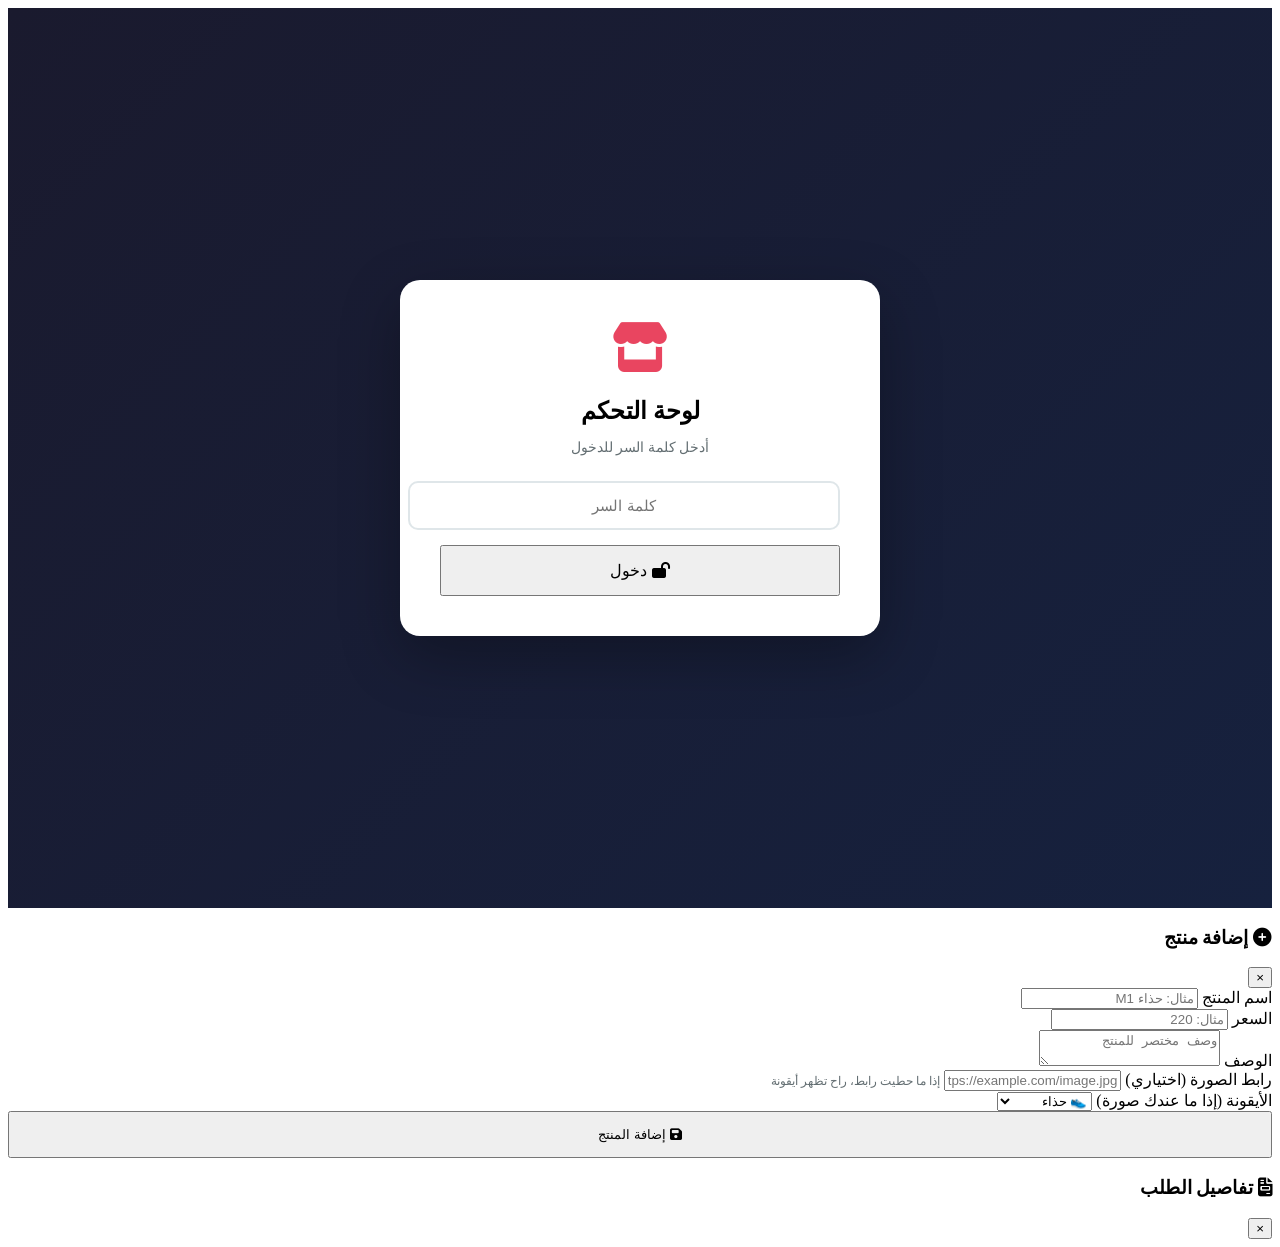
==== admin.html @ bd004b4d "Add admin.html" ====
<!DOCTYPE html>
<html lang="ar" dir="rtl">
<head>
  <meta charset="UTF-8">
  <meta name="viewport" content="width=device-width, initial-scale=1.0">
  <title>لوحة التحكم - متجري</title>
  <link rel="stylesheet" href="https://cdnjs.cloudflare.com/ajax/libs/font-awesome/6.5.0/css/all.min.css">
  <link rel="stylesheet" href="css/style.css">
  <style>
    /* ===== Login ===== */
    .login-page {
      min-height: 100vh;
      display: flex;
      align-items: center;
      justify-content: center;
      background: linear-gradient(135deg, #1a1a2e, #16213e);
    }

    .login-box {
      background: #fff;
      padding: 40px;
      border-radius: 20px;
      width: 400px;
      max-width: 90%;
      text-align: center;
      box-shadow: 0 20px 60px rgba(0,0,0,0.3);
    }

    .login-box .logo-lg {
      font-size: 50px;
      color: #e94560;
      margin-bottom: 10px;
    }

    .login-box h2 {
      font-size: 24px;
      margin-bottom: 5px;
    }

    .login-box p {
      color: #636e72;
      margin-bottom: 25px;
      font-size: 14px;
    }

    .login-box input {
      width: 100%;
      padding: 14px;
      border: 2px solid #dfe6e9;
      border-radius: 10px;
      font-size: 15px;
      text-align: center;
      margin-bottom: 15px;
    }

    .login-box input:focus {
      border-color: #e94560;
    }

    .login-box .btn-primary {
      width: 100%;
      padding: 14px;
      font-size: 16px;
    }

    .login-error {
      color: #d63031;
      font-size: 13px;
      margin-bottom: 10px;
      display: none;
    }

    /* ===== Admin Layout ===== */
    .admin-layout { display: none; }

    .admin-layout.active { display: flex; }

    .admin-sidebar {
      width: 250px;
      background: #1a1a2e;
      color: #fff;
      min-height: 100vh;
      position: fixed;
      right: 0;
      top: 0;
      padding: 25px 0;
      z-index: 50;
    }

    .admin-sidebar .logo {
      padding: 0 20px 25px;
      border-bottom: 1px solid rgba(255,255,255,0.1);
      margin-bottom: 15px;
    }

    .admin-sidebar .logo i { color: #e94560; }

    .admin-nav { list-style: none; }

    .admin-nav li a {
      display: flex;
      align-items: center;
      gap: 12px;
      padding: 13px 20px;
      color: rgba(255,255,255,0.7);
      font-size: 15px;
      font-weight: 500;
      transition: 0.2s;
      border-right: 3px solid transparent;
    }

    .admin-nav li a:hover,
    .admin-nav li a.active {
      background: rgba(233,69,96,0.15);
      color: #fff;
      border-right-color: #e94560;
    }

    .admin-nav li a i { width: 20px; }

    .admin-main {
      flex: 1;
      margin-right: 250px;
      padding: 30px;
    }

    .admin-topbar {
      display: flex;
      justify-content: space-between;
      align-items: center;
      margin-bottom: 30px;
    }

    .admin-topbar h2 { font-size: 22px; }

    .admin-topbar h2 i { color: #e94560; margin-left: 8px; }

    /* ===== Stats Cards ===== */
    .stats-grid {
      display: grid;
      grid-template-columns: repeat(auto-fit, minmax(200px, 1fr));
      gap: 20px;
      margin-bottom: 35px;
    }

    .stat-card {
      background: #fff;
      border-radius: 14px;
      padding: 22px;
      box-shadow: 0 2px 15px rgba(0,0,0,0.05);
      display: flex;
      align-items: center;
      gap: 18px;
    }

    .stat-icon {
      width: 52px;
      height: 52px;
      border-radius: 12px;
      display: flex;
      align-items: center;
      justify-content: center;
      font-size: 22px;
      flex-shrink: 0;
    }

    .stat-icon.blue { background: #dfe6fd; color: #0984e3; }
    .stat-icon.red { background: #ffe0e0; color: #e94560; }
    .stat-icon.green { background: #d4edda; color: #00b894; }
    .stat-icon.gold { background: #fff3cd; color: #f39c12; }

    .stat-info h4 { font-size: 26px; font-weight: 800; }
    .stat-info p { font-size: 13px; color: #636e72; }

    /* ===== Admin Table ===== */
    .admin-card {
      background: #fff;
      border-radius: 14px;
      padding: 25px;
      margin-bottom: 25px;
      box-shadow: 0 2px 15px rgba(0,0,0,0.05);
    }

    .admin-card-header {
      display: flex;
      justify-content: space-between;
      align-items: center;
      margin-bottom: 20px;
    }

    .admin-card-header h3 {
      font-size: 18px;
      display: flex;
      align-items: center;
      gap: 8px;
    }

    .admin-table-wrap { overflow-x: auto; }

    .admin-table {
      width: 100%;
      border-collapse: collapse;
      font-size: 14px;
    }

    .admin-table th {
      background: #f8f9fa;
      padding: 12px 14px;
      text-align: right;
      font-weight: 700;
      color: #636e72;
      font-size: 13px;
      white-space: nowrap;
    }

    .admin-table td {
      padding: 12px 14px;
      border-bottom: 1px solid #f1f2f6;
      vertical-align: middle;
    }

    .admin-table tr:hover td { background: #fafafa; }

    .admin-table .actions {
      display: flex;
      gap: 6px;
    }

    .btn-sm {
      padding: 6px 12px;
      border-radius: 6px;
      font-size: 13px;
      font-weight: 600;
      transition: 0.2s;
      display: inline-flex;
      align-items: center;
      gap: 4px;
    }

    .btn-sm.edit { background: #dfe6fd; color: #0984e3; }
    .btn-sm.edit:hover { background: #0984e3; color: #fff; }
    .btn-sm.delete { background: #ffe0e0; color: #d63031; }
    .btn-sm.delete:hover { background: #d63031; color: #fff; }
    .btn-sm.complete { background: #d4edda; color: #00b894; }
    .btn-sm.complete:hover { background: #00b894; color: #fff; }

    .status-badge {
      display: inline-block;
      padding: 4px 12px;
      border-radius: 20px;
      font-size: 12px;
      font-weight: 700;
    }

    .status-badge.new { background: #dfe6fd; color: #0984e3; }
    .status-badge.completed { background: #d4edda; color: #00b894; }

    /* ===== Order Detail Modal ===== */
    .order-detail-item {
      display: flex;
      justify-content: space-between;
      padding: 8px 0;
      border-bottom: 1px solid #f1f2f6;
      font-size: 14px;
    }

    .order-detail-customer {
      background: #f8f9fa;
      padding: 15px;
      border-radius: 10px;
      margin: 10px 0;
    }

    .order-detail-customer p {
      font-size: 14px;
      margin-bottom: 6px;
    }

    .order-detail-customer i {
      color: #e94560;
      width: 20px;
    }

    .no-data {
      text-align: center;
      padding: 40px;
      color: #b2bec3;
    }

    .no-data i {
      font-size: 40px;
      display: block;
      margin-bottom: 10px;
    }

    /* ===== Responsive ===== */
    @media (max-width: 768px) {
      .admin-sidebar { width: 60px; overflow: hidden; }
      .admin-sidebar .logo span { display: none; }
      .admin-nav li a span { display: none; }
      .admin-main { margin-right: 60px; padding: 15px; }
      .stats-grid { grid-template-columns: 1fr 1fr; }
    }
  </style>
</head>
<body>

  <!-- ===== Login Screen ===== -->
  <div class="login-page" id="loginScreen">
    <div class="login-box">
      <div class="logo-lg"><i class="fas fa-store"></i></div>
      <h2>لوحة التحكم</h2>
      <p>أدخل كلمة السر للدخول</p>
      <div class="login-error" id="loginError">كلمة السر خطأ! حاول مرة أخرى</div>
      <input type="password" id="loginPassword" placeholder="كلمة السر" onkeydown="if(event.key==='Enter')checkLogin()">
      <button class="btn-primary" onclick="checkLogin()"><i class="fas fa-lock-open"></i> دخول</button>
    </div>
  </div>

  <!-- ===== Admin Layout ===== -->
  <div class="admin-layout" id="adminLayout">

    <!-- Sidebar -->
    <aside class="admin-sidebar">
      <div class="logo"><i class="fas fa-store"></i> <span>متجري</span></div>
      <ul class="admin-nav">
        <li><a href="#" class="active" onclick="showSection('dashboard', this)"><i class="fas fa-chart-pie"></i> <span>الإحصائيات</span></a></li>
        <li><a href="#" onclick="showSection('products', this)"><i class="fas fa-box"></i> <span>المنتجات</span></a></li>
        <li><a href="#" onclick="showSection('orders', this)"><i class="fas fa-clipboard-list"></i> <span>الطلبات</span></a></li>
        <li><a href="#" onclick="showSection('settings', this)"><i class="fas fa-cog"></i> <span>الإعدادات</span></a></li>
        <li><a href="index.html"><i class="fas fa-store-alt"></i> <span>المتجر</span></a></li>
        <li><a href="#" onclick="logout()" style="color:#e94560;"><i class="fas fa-sign-out-alt"></i> <span>خروج</span></a></li>
      </ul>
    </aside>

    <!-- Main Content -->
    <main class="admin-main">

      <!-- Top Bar -->
      <div class="admin-topbar">
        <h2 id="pageTitle"><i class="fas fa-chart-pie"></i> الإحصائيات</h2>
        <button class="btn-outline" style="border-color:#e94560;color:#e94560;" onclick="logout()">
          <i class="fas fa-sign-out-alt"></i> خروج
        </button>
      </div>

      <!-- ===== Dashboard Section ===== -->
      <div id="section-dashboard">
        <div class="stats-grid">
          <div class="stat-card">
            <div class="stat-icon blue"><i class="fas fa-box"></i></div>
            <div class="stat-info">
              <h4 id="statProducts">0</h4>
              <p>إجمالي المنتجات</p>
            </div>
          </div>
          <div class="stat-card">
            <div class="stat-icon red"><i class="fas fa-clipboard-list"></i></div>
            <div class="stat-info">
              <h4 id="statOrders">0</h4>
              <p>إجمالي الطلبات</p>
            </div>
          </div>
          <div class="stat-card">
            <div class="stat-icon green"><i class="fas fa-check-circle"></i></div>
            <div class="stat-info">
              <h4 id="statCompleted">0</h4>
              <p>الطلبات المكتملة</p>
            </div>
          </div>
          <div class="stat-card">
            <div class="stat-icon gold"><i class="fas fa-money-bill-wave"></i></div>
            <div class="stat-info">
              <h4 id="statRevenue">0 دج</h4>
              <p>الإيرادات</p>
            </div>
          </div>
        </div>
      </div>

      <!-- ===== Products Section ===== -->
      <div id="section-products" style="display:none;">
        <div class="admin-card">
          <div class="admin-card-header">
            <h3><i class="fas fa-box"></i> إدارة المنتجات</h3>
            <button class="btn-primary" onclick="openProductModal()"><i class="fas fa-plus"></i> إضافة منتج</button>
          </div>
          <div class="admin-table-wrap">
            <table class="admin-table">
              <thead>
                <tr>
                  <th>#</th>
                  <th>الاسم</th>
                  <th>السعر</th>
                  <th>الوصف</th>
                  <th>العمليات</th>
                </tr>
              </thead>
              <tbody id="productsTableBody"></tbody>
            </table>
          </div>
          <div id="productsEmpty" class="no-data" style="display:none;">
            <i class="fas fa-box-open"></i>
            <p>لا توجد منتجات. أضف أول منتج الآن!</p>
          </div>
        </div>
      </div>

      <!-- ===== Orders Section ===== -->
      <div id="section-orders" style="display:none;">
        <div class="admin-card">
          <div class="admin-card-header">
            <h3><i class="fas fa-clipboard-list"></i> إدارة الطلبات</h3>
          </div>
          <div class="admin-table-wrap">
            <table class="admin-table">
              <thead>
                <tr>
                  <th>#</th>
                  <th>التاريخ</th>
                  <th>الاسم</th>
                  <th>الولاية / البلدية</th>
                  <th>رقم الهاتف</th>
                  <th>المنتجات</th>
                  <th>المجموع</th>
                  <th>الحالة</th>
                  <th>العمليات</th>
                </tr>
              </thead>
              <tbody id="ordersTableBody"></tbody>
            </table>
          </div>
          <div id="ordersEmpty" class="no-data" style="display:none;">
            <i class="fas fa-inbox"></i>
            <p>لا توجد طلبات بعد</p>
          </div>
        </div>
      </div>

      <!-- ===== Settings Section ===== -->
      <div id="section-settings" style="display:none;">
        <div class="admin-card">
          <div class="admin-card-header">
            <h3><i class="fas fa-cog"></i> إعدادات المتجر</h3>
          </div>
          <form onsubmit="saveSettings(event)" style="max-width:450px;">
            <div class="form-group">
              <label>اسم المتجر</label>
              <input type="text" id="setStoreName" value="متجري" required>
            </div>
            <div class="form-group">
              <label>رمز العملة</label>
              <input type="text" id="setCurrency" value="دج" required>
            </div>
            <div class="form-group">
              <label>كلمة السر (للإدارة)</label>
              <input type="text" id="setPassword" placeholder="أدخل كلمة سر جديدة">
              <small style="color:#636e72;font-size:12px;">اتركها فارغة إذا ما تحبش تغيرها</small>
            </div>
            <button type="submit" class="btn-primary"><i class="fas fa-save"></i> حفظ الإعدادات</button>
          </form>
        </div>

        <div class="admin-card" style="border-right:4px solid #d63031;">
          <div class="admin-card-header">
            <h3 style="color:#d63031;"><i class="fas fa-database"></i> إدارة البيانات</h3>
          </div>
          <p style="font-size:14px;color:#636e72;margin-bottom:15px;">هذه العمليات لا يمكن التراجع عنها!</p>
          <div style="display:flex;gap:10px;flex-wrap:wrap;">
            <button class="btn-sm delete" onclick="clearOrders()"><i class="fas fa-trash-alt"></i> حذف كل الطلبات</button>
            <button class="btn-sm delete" onclick="clearProducts()"><i class="fas fa-trash-alt"></i> حذف كل المنتجات</button>
            <button class="btn-sm delete" onclick="resetAll()"><i class="fas fa-exclamation-triangle"></i> إعادة ضبط الكل</button>
          </div>
        </div>
      </div>

    </main>
  </div>

  <!-- ===== Product Modal ===== -->
  <div class="modal-overlay" id="productOverlay" onclick="closeProductModal()"></div>
  <div class="modal" id="productModal">
    <div class="modal-header">
      <h3 id="productModalTitle"><i class="fas fa-plus-circle"></i> إضافة منتج</h3>
      <button class="close-btn" onclick="closeProductModal()">&times;</button>
    </div>
    <form onsubmit="saveProduct(event)">
      <input type="hidden" id="productId" value="">
      <div class="form-group">
        <label>اسم المنتج</label>
        <input type="text" id="productName" required placeholder="مثال: حذاء M1">
      </div>
      <div class="form-group">
        <label>السعر</label>
        <input type="number" id="productPrice" required min="0" step="1" placeholder="مثال: 220">
      </div>
      <div class="form-group">
        <label>الوصف</label>
        <textarea id="productDesc" rows="2" placeholder="وصف مختصر للمنتج"></textarea>
      </div>
      <div class="form-group">
        <label>رابط الصورة (اختياري)</label>
        <input type="url" id="productImage" placeholder="https://example.com/image.jpg">
        <small style="color:#636e72;font-size:12px;">إذا ما حطيت رابط، راح تظهر أيقونة</small>
      </div>
      <div class="form-group">
        <label>الأيقونة (إذا ما عندك صورة)</label>
        <select id="productIcon">
          <option value="fa-shoe-prints">👟 حذاء</option>
          <option value="fa-tshirt">👕 تيشرت</option>
          <option value="fa-mobile-alt">📱 جوال</option>
          <option value="fa-laptop">💻 لابتوب</option>
          <option value="fa-headphones">🎧 سماعات</option>
          <option value="fa-watch">⌚ ساعة</option>
          <option value="fa-gem">💎 مجوهرات</option>
          <option value="fa-couch">🛋 أثاث</option>
          <option value="fa-book">📚 كتاب</option>
          <option value="fa-gift">🎁 هدية</option>
        </select>
      </div>
      <button type="submit" class="btn-primary" style="width:100%;padding:14px;">
        <i class="fas fa-save"></i> <span id="productSubmitText">إضافة المنتج</span>
      </button>
    </form>
  </div>

  <!-- ===== Order Detail Modal ===== -->
  <div class="modal-overlay" id="orderOverlay" onclick="closeOrderModal()"></div>
  <div class="modal" id="orderModal">
    <div class="modal-header">
      <h3><i class="fas fa-file-invoice"></i> تفاصيل الطلب</h3>
      <button class="close-btn" onclick="closeOrderModal()">&times;</button>
    </div>
    <div id="orderDetailContent"></div>
  </div>

  <!-- Toast -->
  <div class="toast" id="toast"></div>

  <script src="js/admin.js"></script>
</body>
</html>
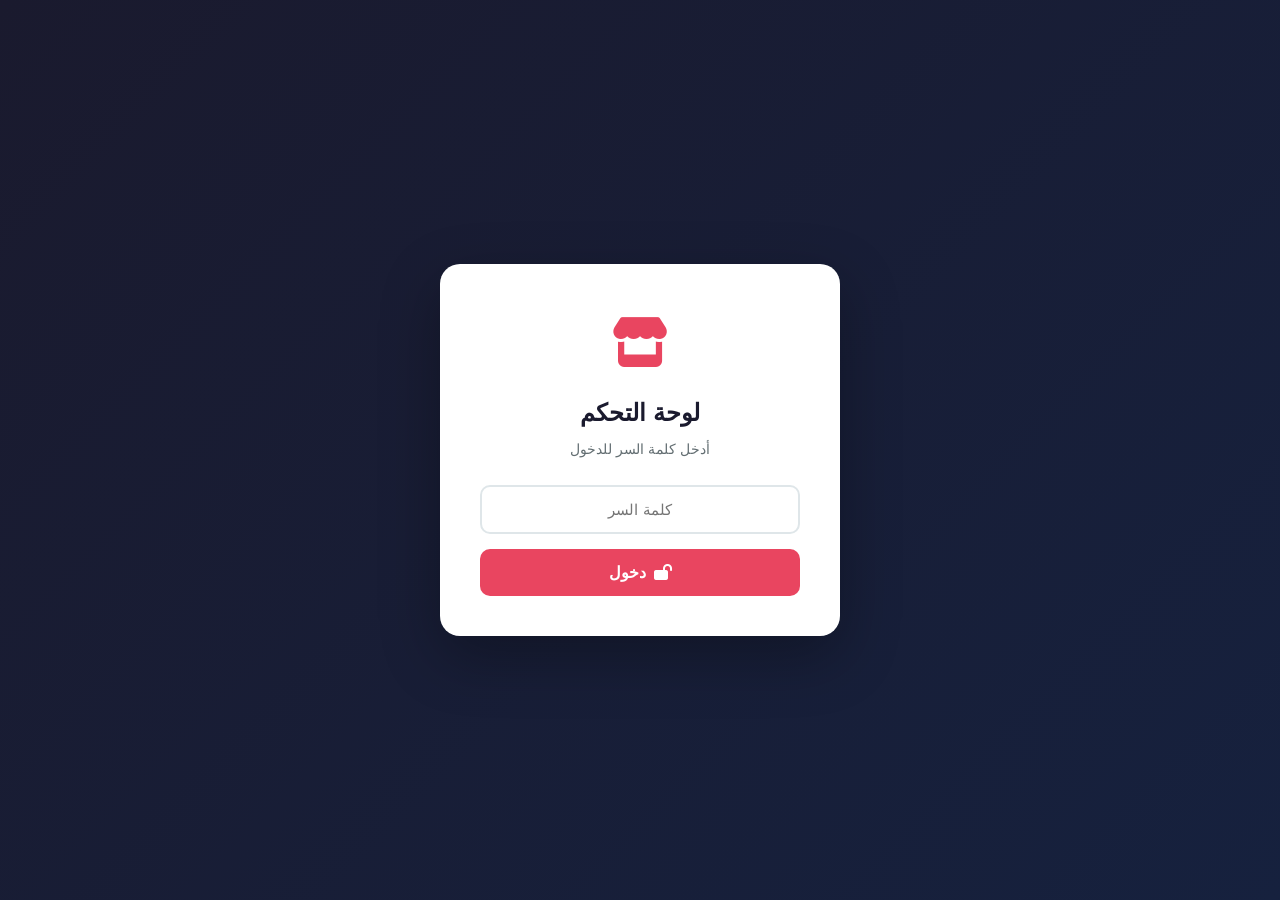
==== commit 149fab3e: "????? ?????? - ????? ???? ????? ??????? ????? ??????" ====
--- a/admin.html
+++ b/admin.html
@@ -7,7 +7,6 @@
   <link rel="stylesheet" href="https://cdnjs.cloudflare.com/ajax/libs/font-awesome/6.5.0/css/all.min.css">
   <link rel="stylesheet" href="css/style.css">
   <style>
-    /* ===== Login ===== */
     .login-page {
       min-height: 100vh;
       display: flex;
@@ -26,53 +25,14 @@
       box-shadow: 0 20px 60px rgba(0,0,0,0.3);
     }
 
-    .login-box .logo-lg {
-      font-size: 50px;
-      color: #e94560;
-      margin-bottom: 10px;
-    }
-
-    .login-box h2 {
-      font-size: 24px;
-      margin-bottom: 5px;
-    }
-
-    .login-box p {
-      color: #636e72;
-      margin-bottom: 25px;
-      font-size: 14px;
-    }
-
-    .login-box input {
-      width: 100%;
-      padding: 14px;
-      border: 2px solid #dfe6e9;
-      border-radius: 10px;
-      font-size: 15px;
-      text-align: center;
-      margin-bottom: 15px;
-    }
-
-    .login-box input:focus {
-      border-color: #e94560;
-    }
-
-    .login-box .btn-primary {
-      width: 100%;
-      padding: 14px;
-      font-size: 16px;
-    }
-
-    .login-error {
-      color: #d63031;
-      font-size: 13px;
-      margin-bottom: 10px;
-      display: none;
-    }
-
-    /* ===== Admin Layout ===== */
+    .login-box .logo-lg { font-size: 50px; color: #e94560; margin-bottom: 10px; }
+    .login-box h2 { font-size: 24px; margin-bottom: 5px; }
+    .login-box p { color: #636e72; margin-bottom: 25px; font-size: 14px; }
+    .login-box input { width: 100%; padding: 14px; border: 2px solid #dfe6e9; border-radius: 10px; font-size: 15px; text-align: center; margin-bottom: 15px; }
+    .login-box input:focus { border-color: #e94560; }
+    .login-box .btn-primary { width: 100%; padding: 14px; font-size: 16px; }
+    .login-error { color: #d63031; font-size: 13px; margin-bottom: 10px; display: none; }
     .admin-layout { display: none; }
-
     .admin-layout.active { display: flex; }
 
     .admin-sidebar {
@@ -87,16 +47,9 @@
       z-index: 50;
     }
 
-    .admin-sidebar .logo {
-      padding: 0 20px 25px;
-      border-bottom: 1px solid rgba(255,255,255,0.1);
-      margin-bottom: 15px;
-    }
-
+    .admin-sidebar .logo { padding: 0 20px 25px; border-bottom: 1px solid rgba(255,255,255,0.1); margin-bottom: 15px; }
     .admin-sidebar .logo i { color: #e94560; }
-
     .admin-nav { list-style: none; }
-
     .admin-nav li a {
       display: flex;
       align-items: center;
@@ -108,34 +61,19 @@
       transition: 0.2s;
       border-right: 3px solid transparent;
     }
-
     .admin-nav li a:hover,
     .admin-nav li a.active {
       background: rgba(233,69,96,0.15);
       color: #fff;
       border-right-color: #e94560;
     }
-
     .admin-nav li a i { width: 20px; }
-
-    .admin-main {
-      flex: 1;
-      margin-right: 250px;
-      padding: 30px;
-    }
-
-    .admin-topbar {
-      display: flex;
-      justify-content: space-between;
-      align-items: center;
-      margin-bottom: 30px;
-    }
-
+    .admin-main { flex: 1; margin-right: 250px; padding: 30px; }
+    .admin-topbar { display: flex; justify-content: space-between; align-items: center; margin-bottom: 30px; }
     .admin-topbar h2 { font-size: 22px; }
-
     .admin-topbar h2 i { color: #e94560; margin-left: 8px; }
-
-    /* ===== Stats Cards ===== */
+    .admin-topbar-actions { display: flex; gap: 8px; align-items: center; }
+
     .stats-grid {
       display: grid;
       grid-template-columns: repeat(auto-fit, minmax(200px, 1fr));
@@ -163,16 +101,13 @@
       font-size: 22px;
       flex-shrink: 0;
     }
-
     .stat-icon.blue { background: #dfe6fd; color: #0984e3; }
     .stat-icon.red { background: #ffe0e0; color: #e94560; }
     .stat-icon.green { background: #d4edda; color: #00b894; }
     .stat-icon.gold { background: #fff3cd; color: #f39c12; }
-
     .stat-info h4 { font-size: 26px; font-weight: 800; }
     .stat-info p { font-size: 13px; color: #636e72; }
 
-    /* ===== Admin Table ===== */
     .admin-card {
       background: #fff;
       border-radius: 14px;
@@ -186,15 +121,11 @@
       justify-content: space-between;
       align-items: center;
       margin-bottom: 20px;
-    }
-
-    .admin-card-header h3 {
-      font-size: 18px;
-      display: flex;
-      align-items: center;
-      gap: 8px;
-    }
-
+      flex-wrap: wrap;
+      gap: 10px;
+    }
+
+    .admin-card-header h3 { font-size: 18px; display: flex; align-items: center; gap: 8px; }
     .admin-table-wrap { overflow-x: auto; }
 
     .admin-table {
@@ -202,7 +133,6 @@
       border-collapse: collapse;
       font-size: 14px;
     }
-
     .admin-table th {
       background: #f8f9fa;
       padding: 12px 14px;
@@ -212,19 +142,9 @@
       font-size: 13px;
       white-space: nowrap;
     }
-
-    .admin-table td {
-      padding: 12px 14px;
-      border-bottom: 1px solid #f1f2f6;
-      vertical-align: middle;
-    }
-
+    .admin-table td { padding: 12px 14px; border-bottom: 1px solid #f1f2f6; vertical-align: middle; }
     .admin-table tr:hover td { background: #fafafa; }
-
-    .admin-table .actions {
-      display: flex;
-      gap: 6px;
-    }
+    .admin-table .actions { display: flex; gap: 6px; }
 
     .btn-sm {
       padding: 6px 12px;
@@ -236,13 +156,18 @@
       align-items: center;
       gap: 4px;
     }
-
     .btn-sm.edit { background: #dfe6fd; color: #0984e3; }
     .btn-sm.edit:hover { background: #0984e3; color: #fff; }
     .btn-sm.delete { background: #ffe0e0; color: #d63031; }
     .btn-sm.delete:hover { background: #d63031; color: #fff; }
     .btn-sm.complete { background: #d4edda; color: #00b894; }
     .btn-sm.complete:hover { background: #00b894; color: #fff; }
+    .btn-sm.export { background: #e8f8f5; color: #1abc9c; }
+    .btn-sm.export:hover { background: #1abc9c; color: #fff; }
+    .btn-sm.print { background: #fef9e7; color: #f39c12; }
+    .btn-sm.print:hover { background: #f39c12; color: #fff; }
+    .btn-sm.whatsapp { background: #e8f8f5; color: #25D366; }
+    .btn-sm.whatsapp:hover { background: #25D366; color: #fff; }
 
     .status-badge {
       display: inline-block;
@@ -251,11 +176,13 @@
       font-size: 12px;
       font-weight: 700;
     }
-
     .status-badge.new { background: #dfe6fd; color: #0984e3; }
+    .status-badge.processing { background: #fff3cd; color: #f39c12; }
+    .status-badge.shipped { background: #d4edda; color: #00b894; }
+    .status-badge.delivered { background: #d4edda; color: #1abc9c; }
     .status-badge.completed { background: #d4edda; color: #00b894; }
-
-    /* ===== Order Detail Modal ===== */
+    .status-badge.cancelled { background: #ffe0e0; color: #d63031; }
+
     .order-detail-item {
       display: flex;
       justify-content: space-between;
@@ -270,30 +197,38 @@
       border-radius: 10px;
       margin: 10px 0;
     }
-
-    .order-detail-customer p {
-      font-size: 14px;
-      margin-bottom: 6px;
-    }
-
-    .order-detail-customer i {
-      color: #e94560;
-      width: 20px;
-    }
-
-    .no-data {
-      text-align: center;
-      padding: 40px;
-      color: #b2bec3;
-    }
-
-    .no-data i {
-      font-size: 40px;
-      display: block;
-      margin-bottom: 10px;
-    }
-
-    /* ===== Responsive ===== */
+    .order-detail-customer p { font-size: 14px; margin-bottom: 6px; }
+    .order-detail-customer i { color: #e94560; width: 20px; }
+
+    .order-detail-actions {
+      display: flex;
+      gap: 8px;
+      margin-top: 15px;
+      flex-wrap: wrap;
+    }
+
+    .no-data { text-align: center; padding: 40px; color: #b2bec3; }
+    .no-data i { font-size: 40px; display: block; margin-bottom: 10px; }
+
+    .admin-filter-tabs {
+      display: flex;
+      gap: 6px;
+      margin-bottom: 15px;
+      flex-wrap: wrap;
+    }
+
+    .admin-filter-tab {
+      padding: 6px 14px;
+      border-radius: 6px;
+      font-size: 12px;
+      font-weight: 600;
+      background: #f1f2f6;
+      color: #636e72;
+      transition: 0.2s;
+    }
+    .admin-filter-tab:hover { background: #dfe6e9; }
+    .admin-filter-tab.active { background: #e94560; color: #fff; }
+
     @media (max-width: 768px) {
       .admin-sidebar { width: 60px; overflow: hidden; }
       .admin-sidebar .logo span { display: none; }
@@ -301,11 +236,18 @@
       .admin-main { margin-right: 60px; padding: 15px; }
       .stats-grid { grid-template-columns: 1fr 1fr; }
     }
+
+    @media print {
+      .admin-sidebar, .admin-topbar, .btn-sm, .admin-card-header .btn-primary, .order-detail-actions { display: none !important; }
+      .admin-main { margin: 0 !important; padding: 0 !important; }
+      .modal { position: static !important; transform: none !important; box-shadow: none !important; max-height: none !important; }
+      .modal-overlay { display: none !important; }
+    }
   </style>
 </head>
 <body>
 
-  <!-- ===== Login Screen ===== -->
+  <!-- Login -->
   <div class="login-page" id="loginScreen">
     <div class="login-box">
       <div class="logo-lg"><i class="fas fa-store"></i></div>
@@ -317,34 +259,37 @@
     </div>
   </div>
 
-  <!-- ===== Admin Layout ===== -->
+  <!-- Admin Layout -->
   <div class="admin-layout" id="adminLayout">
 
-    <!-- Sidebar -->
     <aside class="admin-sidebar">
       <div class="logo"><i class="fas fa-store"></i> <span>متجري</span></div>
       <ul class="admin-nav">
         <li><a href="#" class="active" onclick="showSection('dashboard', this)"><i class="fas fa-chart-pie"></i> <span>الإحصائيات</span></a></li>
         <li><a href="#" onclick="showSection('products', this)"><i class="fas fa-box"></i> <span>المنتجات</span></a></li>
         <li><a href="#" onclick="showSection('orders', this)"><i class="fas fa-clipboard-list"></i> <span>الطلبات</span></a></li>
+        <li><a href="#" onclick="showSection('categories', this)"><i class="fas fa-tags"></i> <span>الفئات</span></a></li>
         <li><a href="#" onclick="showSection('settings', this)"><i class="fas fa-cog"></i> <span>الإعدادات</span></a></li>
         <li><a href="index.html"><i class="fas fa-store-alt"></i> <span>المتجر</span></a></li>
         <li><a href="#" onclick="logout()" style="color:#e94560;"><i class="fas fa-sign-out-alt"></i> <span>خروج</span></a></li>
       </ul>
     </aside>
 
-    <!-- Main Content -->
     <main class="admin-main">
 
-      <!-- Top Bar -->
       <div class="admin-topbar">
         <h2 id="pageTitle"><i class="fas fa-chart-pie"></i> الإحصائيات</h2>
-        <button class="btn-outline" style="border-color:#e94560;color:#e94560;" onclick="logout()">
-          <i class="fas fa-sign-out-alt"></i> خروج
-        </button>
-      </div>
-
-      <!-- ===== Dashboard Section ===== -->
+        <div class="admin-topbar-actions">
+          <a href="index.html" class="btn-outline" style="border-color:#e94560;color:#e94560;">
+            <i class="fas fa-store-alt"></i> المتجر
+          </a>
+          <button class="btn-outline" style="border-color:#e94560;color:#e94560;" onclick="logout()">
+            <i class="fas fa-sign-out-alt"></i> خروج
+          </button>
+        </div>
+      </div>
+
+      <!-- Dashboard -->
       <div id="section-dashboard">
         <div class="stats-grid">
           <div class="stat-card">
@@ -376,9 +321,26 @@
             </div>
           </div>
         </div>
-      </div>
-
-      <!-- ===== Products Section ===== -->
+        <div class="admin-card">
+          <h3 style="margin-bottom:15px;"><i class="fas fa-clock"></i> آخر الطلبات</h3>
+          <div class="admin-table-wrap">
+            <table class="admin-table">
+              <thead>
+                <tr>
+                  <th>#</th>
+                  <th>التاريخ</th>
+                  <th>الاسم</th>
+                  <th>المجموع</th>
+                  <th>الحالة</th>
+                </tr>
+              </thead>
+              <tbody id="recentOrdersBody"></tbody>
+            </table>
+          </div>
+        </div>
+      </div>
+
+      <!-- Products -->
       <div id="section-products" style="display:none;">
         <div class="admin-card">
           <div class="admin-card-header">
@@ -391,8 +353,10 @@
                 <tr>
                   <th>#</th>
                   <th>الاسم</th>
+                  <th>الفئة</th>
                   <th>السعر</th>
-                  <th>الوصف</th>
+                  <th>المخزون</th>
+                  <th>الوسم</th>
                   <th>العمليات</th>
                 </tr>
               </thead>
@@ -406,11 +370,21 @@
         </div>
       </div>
 
-      <!-- ===== Orders Section ===== -->
+      <!-- Orders -->
       <div id="section-orders" style="display:none;">
         <div class="admin-card">
           <div class="admin-card-header">
             <h3><i class="fas fa-clipboard-list"></i> إدارة الطلبات</h3>
+            <button class="btn-sm export" onclick="exportOrdersCSV()"><i class="fas fa-file-csv"></i> تصدير CSV</button>
+          </div>
+          <div class="admin-filter-tabs" id="orderFilters">
+            <button class="admin-filter-tab active" onclick="filterOrders('all', this)">الكل</button>
+            <button class="admin-filter-tab" onclick="filterOrders('جديد', this)">جديد</button>
+            <button class="admin-filter-tab" onclick="filterOrders('قيد المعالجة', this)">قيد المعالجة</button>
+            <button class="admin-filter-tab" onclick="filterOrders('تم الشحن', this)">تم الشحن</button>
+            <button class="admin-filter-tab" onclick="filterOrders('تم التوصيل', this)">تم التوصيل</button>
+            <button class="admin-filter-tab" onclick="filterOrders('مكتمل', this)">مكتمل</button>
+            <button class="admin-filter-tab" onclick="filterOrders('ملغي', this)">ملغي</button>
           </div>
           <div class="admin-table-wrap">
             <table class="admin-table">
@@ -437,7 +411,20 @@
         </div>
       </div>
 
-      <!-- ===== Settings Section ===== -->
+      <!-- Categories -->
+      <div id="section-categories" style="display:none;">
+        <div class="admin-card">
+          <div class="admin-card-header">
+            <h3><i class="fas fa-tags"></i> إدارة الفئات</h3>
+            <button class="btn-primary" onclick="addCategory()"><i class="fas fa-plus"></i> إضافة فئة</button>
+          </div>
+          <div style="max-width:500px;">
+            <div id="categoriesList"></div>
+          </div>
+        </div>
+      </div>
+
+      <!-- Settings -->
       <div id="section-settings" style="display:none;">
         <div class="admin-card">
           <div class="admin-card-header">
@@ -451,6 +438,11 @@
             <div class="form-group">
               <label>رمز العملة</label>
               <input type="text" id="setCurrency" value="دج" required>
+            </div>
+            <div class="form-group">
+              <label>رقم واتساب (للاستلام الطلبات)</label>
+              <input type="text" id="setWhatsapp" placeholder="مثال: 2135XXXXXXXXX">
+              <small style="color:#636e72;font-size:12px;">أدخل الرقم مع مفتاح الدولة بدون + أو 00</small>
             </div>
             <div class="form-group">
               <label>كلمة السر (للإدارة)</label>
@@ -477,7 +469,7 @@
     </main>
   </div>
 
-  <!-- ===== Product Modal ===== -->
+  <!-- Product Modal -->
   <div class="modal-overlay" id="productOverlay" onclick="closeProductModal()"></div>
   <div class="modal" id="productModal">
     <div class="modal-header">
@@ -491,17 +483,29 @@
         <input type="text" id="productName" required placeholder="مثال: حذاء M1">
       </div>
       <div class="form-group">
+        <label>الفئة</label>
+        <div style="display:flex;gap:8px;">
+          <select id="productCategory" style="flex:1;padding:11px 14px;border:2px solid #dfe6e9;border-radius:8px;font-size:14px;">
+            <option value="">بدون فئة</option>
+          </select>
+          <input type="text" id="productNewCategory" placeholder="فئة جديدة" style="flex:1;padding:11px 14px;border:2px solid #dfe6e9;border-radius:8px;font-size:14px;display:none;">
+        </div>
+      </div>
+      <div class="form-group">
         <label>السعر</label>
         <input type="number" id="productPrice" required min="0" step="1" placeholder="مثال: 220">
       </div>
       <div class="form-group">
+        <label>السعر القديم (اختياري - للتخفيضات)</label>
+        <input type="number" id="productOldPrice" min="0" step="1" placeholder="مثال: 300">
+      </div>
+      <div class="form-group">
         <label>الوصف</label>
         <textarea id="productDesc" rows="2" placeholder="وصف مختصر للمنتج"></textarea>
       </div>
       <div class="form-group">
         <label>رابط الصورة (اختياري)</label>
         <input type="url" id="productImage" placeholder="https://example.com/image.jpg">
-        <small style="color:#636e72;font-size:12px;">إذا ما حطيت رابط، راح تظهر أيقونة</small>
       </div>
       <div class="form-group">
         <label>الأيقونة (إذا ما عندك صورة)</label>
@@ -518,13 +522,26 @@
           <option value="fa-gift">🎁 هدية</option>
         </select>
       </div>
+      <div class="form-group">
+        <label>الوسم (اختياري)</label>
+        <select id="productBadge">
+          <option value="">بدون</option>
+          <option value="new">🆕 جديد</option>
+          <option value="featured">⭐ مميز</option>
+          <option value="sale">🔥 تخفيض</option>
+        </select>
+      </div>
+      <div class="form-group">
+        <label>المخزون (اختياري - اترك فارغاً لعدم التتبع)</label>
+        <input type="number" id="productStock" min="0" step="1" placeholder="الكمية المتوفرة">
+      </div>
       <button type="submit" class="btn-primary" style="width:100%;padding:14px;">
         <i class="fas fa-save"></i> <span id="productSubmitText">إضافة المنتج</span>
       </button>
     </form>
   </div>
 
-  <!-- ===== Order Detail Modal ===== -->
+  <!-- Order Detail Modal -->
   <div class="modal-overlay" id="orderOverlay" onclick="closeOrderModal()"></div>
   <div class="modal" id="orderModal">
     <div class="modal-header">
--- a/css/style.css
+++ b/css/style.css
@@ -0,0 +1,590 @@
+/* ===== Reset & Base ===== */
+*, *::before, *::after {
+  margin: 0;
+  padding: 0;
+  box-sizing: border-box;
+}
+
+html { scroll-behavior: smooth; }
+
+body {
+  font-family: 'Segoe UI', Tahoma, Geneva, Verdana, sans-serif;
+  background: #f0f2f5;
+  color: #1a1a2e;
+  line-height: 1.6;
+}
+
+a { text-decoration: none; color: inherit; }
+button { cursor: pointer; border: none; background: none; font-family: inherit; }
+input, textarea, select { font-family: inherit; outline: none; }
+
+/* ===== Container ===== */
+.container {
+  max-width: 1200px;
+  margin: 0 auto;
+  padding: 0 20px;
+}
+
+/* ===== Header ===== */
+.header {
+  background: #1a1a2e;
+  color: #fff;
+  position: sticky;
+  top: 0;
+  z-index: 100;
+}
+
+.header-inner {
+  display: flex;
+  justify-content: space-between;
+  align-items: center;
+  padding: 16px 0;
+}
+
+.logo {
+  font-size: 24px;
+  font-weight: 800;
+  display: flex;
+  align-items: center;
+  gap: 8px;
+}
+
+.logo i { color: #e94560; }
+
+.header-actions {
+  display: flex;
+  align-items: center;
+  gap: 10px;
+}
+
+/* ===== Buttons ===== */
+.btn-outline {
+  display: inline-flex;
+  align-items: center;
+  gap: 6px;
+  padding: 8px 18px;
+  border: 2px solid rgba(255,255,255,0.3);
+  color: #fff;
+  border-radius: 8px;
+  font-size: 14px;
+  font-weight: 600;
+  transition: 0.2s;
+}
+
+.btn-outline:hover {
+  border-color: #e94560;
+  background: #e94560;
+}
+
+.cart-btn {
+  position: relative;
+  width: 44px;
+  height: 44px;
+  display: flex;
+  align-items: center;
+  justify-content: center;
+  background: #e94560;
+  color: #fff;
+  border-radius: 10px;
+  font-size: 18px;
+  transition: 0.2s;
+}
+
+.cart-btn:hover { background: #d63851; }
+
+.cart-count {
+  position: absolute;
+  top: -6px;
+  left: -6px;
+  background: #ffd700;
+  color: #1a1a2e;
+  font-size: 11px;
+  font-weight: 800;
+  width: 22px;
+  height: 22px;
+  display: flex;
+  align-items: center;
+  justify-content: center;
+  border-radius: 50%;
+}
+
+/* ===== Hero ===== */
+.hero {
+  background: linear-gradient(135deg, #1a1a2e 0%, #16213e 50%, #0f3460 100%);
+  color: #fff;
+  padding: 70px 0;
+  text-align: center;
+}
+
+.hero h1 {
+  font-size: 40px;
+  margin-bottom: 12px;
+}
+
+.hero h1 span { color: #e94560; }
+
+.hero p {
+  font-size: 18px;
+  opacity: 0.85;
+  max-width: 500px;
+  margin: 0 auto;
+}
+
+/* ===== Section ===== */
+.section {
+  padding: 50px 0;
+}
+
+.section-header {
+  display: flex;
+  justify-content: space-between;
+  align-items: center;
+  margin-bottom: 30px;
+}
+
+.section-title {
+  font-size: 26px;
+  font-weight: 800;
+  position: relative;
+  padding-right: 14px;
+}
+
+.section-title::after {
+  content: '';
+  position: absolute;
+  right: 0;
+  top: 4px;
+  bottom: 4px;
+  width: 4px;
+  background: #e94560;
+  border-radius: 2px;
+}
+
+/* ===== Products Grid ===== */
+.products-grid {
+  display: grid;
+  grid-template-columns: repeat(auto-fill, minmax(270px, 1fr));
+  gap: 25px;
+}
+
+/* ===== Product Card ===== */
+.product-card {
+  background: #fff;
+  border-radius: 16px;
+  overflow: hidden;
+  box-shadow: 0 2px 20px rgba(0,0,0,0.06);
+  transition: transform 0.3s, box-shadow 0.3s;
+}
+
+.product-card:hover {
+  transform: translateY(-6px);
+  box-shadow: 0 10px 35px rgba(0,0,0,0.1);
+}
+
+.product-image {
+  height: 220px;
+  display: flex;
+  align-items: center;
+  justify-content: center;
+  font-size: 50px;
+  position: relative;
+  overflow: hidden;
+}
+
+.product-image img {
+  width: 100%;
+  height: 100%;
+  object-fit: cover;
+}
+
+.product-image .default-icon {
+  color: #e94560;
+}
+
+.product-info {
+  padding: 20px;
+}
+
+.product-name {
+  font-size: 17px;
+  font-weight: 700;
+  margin-bottom: 6px;
+}
+
+.product-desc {
+  font-size: 13px;
+  color: #636e72;
+  margin-bottom: 14px;
+  line-height: 1.6;
+}
+
+.product-bottom {
+  display: flex;
+  justify-content: space-between;
+  align-items: center;
+}
+
+.product-price {
+  font-size: 20px;
+  font-weight: 800;
+  color: #e94560;
+}
+
+.product-price small {
+  font-size: 13px;
+  font-weight: 600;
+}
+
+.btn-add {
+  display: inline-flex;
+  align-items: center;
+  gap: 6px;
+  padding: 9px 20px;
+  background: #1a1a2e;
+  color: #fff;
+  border-radius: 8px;
+  font-size: 14px;
+  font-weight: 600;
+  transition: 0.2s;
+}
+
+.btn-add:hover { background: #e94560; }
+
+/* ===== Cart Drawer ===== */
+.cart-overlay {
+  display: none;
+  position: fixed;
+  inset: 0;
+  background: rgba(0,0,0,0.5);
+  z-index: 200;
+}
+
+.cart-overlay.active { display: block; }
+
+.cart-drawer {
+  position: fixed;
+  top: 0;
+  left: 0;
+  width: 400px;
+  height: 100vh;
+  background: #fff;
+  z-index: 201;
+  transform: translateX(-100%);
+  transition: transform 0.3s ease;
+  display: flex;
+  flex-direction: column;
+}
+
+.cart-drawer.active { transform: translateX(0); }
+
+.cart-header {
+  display: flex;
+  justify-content: space-between;
+  align-items: center;
+  padding: 20px 25px;
+  border-bottom: 1px solid #eee;
+}
+
+.cart-header h3 {
+  font-size: 18px;
+  display: flex;
+  align-items: center;
+  gap: 8px;
+}
+
+.close-btn {
+  font-size: 28px;
+  color: #636e72;
+  width: 36px;
+  height: 36px;
+  display: flex;
+  align-items: center;
+  justify-content: center;
+  border-radius: 8px;
+  transition: 0.2s;
+}
+
+.close-btn:hover {
+  background: #f1f2f6;
+  color: #d63031;
+}
+
+.cart-items {
+  flex: 1;
+  overflow-y: auto;
+  padding: 15px 25px;
+}
+
+.cart-empty {
+  text-align: center;
+  color: #b2bec3;
+  padding: 50px 0;
+  font-size: 15px;
+}
+
+.cart-item {
+  display: flex;
+  align-items: center;
+  gap: 12px;
+  padding: 14px 0;
+  border-bottom: 1px solid #f1f2f6;
+}
+
+.cart-item-icon {
+  width: 50px;
+  height: 50px;
+  background: #f0f2f5;
+  border-radius: 10px;
+  display: flex;
+  align-items: center;
+  justify-content: center;
+  font-size: 20px;
+  color: #e94560;
+  flex-shrink: 0;
+}
+
+.cart-item-icon img {
+  width: 100%;
+  height: 100%;
+  object-fit: cover;
+  border-radius: 10px;
+}
+
+.cart-item-info { flex: 1; }
+
+.cart-item-name { font-weight: 600; font-size: 14px; }
+
+.cart-item-price {
+  font-size: 13px;
+  color: #e94560;
+  font-weight: 700;
+  margin-top: 2px;
+}
+
+.cart-item-qty {
+  display: flex;
+  align-items: center;
+  gap: 8px;
+  margin-top: 6px;
+}
+
+.qty-btn {
+  width: 28px;
+  height: 28px;
+  display: flex;
+  align-items: center;
+  justify-content: center;
+  border: 1.5px solid #dfe6e9;
+  border-radius: 6px;
+  font-size: 14px;
+  font-weight: 700;
+  color: #1a1a2e;
+  transition: 0.2s;
+}
+
+.qty-btn:hover {
+  border-color: #e94560;
+  color: #e94560;
+}
+
+.qty-value {
+  font-weight: 700;
+  font-size: 14px;
+  min-width: 20px;
+  text-align: center;
+}
+
+.cart-item-remove {
+  color: #d63031;
+  font-size: 14px;
+  padding: 8px;
+  border-radius: 6px;
+  transition: 0.2s;
+}
+
+.cart-item-remove:hover { background: #ffeaa7; }
+
+.cart-footer {
+  padding: 20px 25px;
+  border-top: 1px solid #eee;
+}
+
+.cart-footer .btn-primary {
+  width: 100%;
+  padding: 14px;
+  font-size: 16px;
+}
+
+.cart-total {
+  display: flex;
+  justify-content: space-between;
+  font-size: 18px;
+  font-weight: 700;
+  margin-bottom: 15px;
+}
+
+/* ===== Primary Button ===== */
+.btn-primary {
+  display: inline-flex;
+  align-items: center;
+  justify-content: center;
+  gap: 8px;
+  padding: 12px 24px;
+  background: #e94560;
+  color: #fff;
+  border-radius: 10px;
+  font-size: 15px;
+  font-weight: 700;
+  transition: 0.2s;
+}
+
+.btn-primary:hover { background: #d63851; }
+
+.btn-secondary {
+  display: inline-flex;
+  align-items: center;
+  justify-content: center;
+  gap: 8px;
+  padding: 12px 24px;
+  background: #1a1a2e;
+  color: #fff;
+  border-radius: 10px;
+  font-size: 15px;
+  font-weight: 600;
+  transition: 0.2s;
+}
+
+.btn-secondary:hover { background: #16213e; }
+
+/* ===== Modal ===== */
+.modal-overlay {
+  display: none;
+  position: fixed;
+  inset: 0;
+  background: rgba(0,0,0,0.5);
+  z-index: 300;
+}
+
+.modal-overlay.active { display: block; }
+
+.modal {
+  display: none;
+  position: fixed;
+  top: 50%;
+  left: 50%;
+  transform: translate(-50%, -50%);
+  background: #fff;
+  border-radius: 16px;
+  width: 520px;
+  max-width: 95%;
+  max-height: 90vh;
+  overflow-y: auto;
+  z-index: 301;
+  padding: 30px;
+}
+
+.modal.active { display: block; }
+
+.modal-header {
+  display: flex;
+  justify-content: space-between;
+  align-items: center;
+  margin-bottom: 25px;
+}
+
+.modal-header h3 {
+  font-size: 20px;
+  display: flex;
+  align-items: center;
+  gap: 8px;
+}
+
+.form-group { margin-bottom: 18px; }
+
+.form-group label {
+  display: block;
+  font-weight: 600;
+  font-size: 13px;
+  margin-bottom: 5px;
+  color: #2d3436;
+}
+
+.form-group input,
+.form-group textarea,
+.form-group select {
+  width: 100%;
+  padding: 11px 14px;
+  border: 2px solid #dfe6e9;
+  border-radius: 8px;
+  font-size: 14px;
+  transition: 0.2s;
+}
+
+.form-group input:focus,
+.form-group textarea:focus,
+.form-group select:focus {
+  border-color: #e94560;
+}
+
+/* ===== Toast ===== */
+.toast {
+  position: fixed;
+  bottom: 30px;
+  left: 50%;
+  transform: translateX(-50%) translateY(100px);
+  background: #1a1a2e;
+  color: #fff;
+  padding: 16px 30px;
+  border-radius: 12px;
+  font-weight: 600;
+  font-size: 15px;
+  z-index: 999;
+  opacity: 0;
+  transition: 0.4s;
+  box-shadow: 0 6px 30px rgba(0,0,0,0.2);
+  text-align: center;
+}
+
+.toast.show {
+  opacity: 1;
+  transform: translateX(-50%) translateY(0);
+}
+
+.toast.success { background: #00b894; }
+.toast.error { background: #d63031; }
+
+/* ===== Quantity Input in Store ===== */
+.qty-selector {
+  display: flex;
+  align-items: center;
+  gap: 8px;
+  margin-top: 8px;
+}
+
+.qty-selector button {
+  width: 32px;
+  height: 32px;
+  display: flex;
+  align-items: center;
+  justify-content: center;
+  border: 2px solid #dfe6e9;
+  border-radius: 6px;
+  font-size: 16px;
+  font-weight: 700;
+  transition: 0.2s;
+}
+
+.qty-selector button:hover {
+  border-color: #e94560;
+  color: #e94560;
+}
+
+/* ===== Responsive ===== */
+@media (max-width: 768px) {
+  .hero h1 { font-size: 26px; }
+  .hero p { font-size: 15px; }
+  .cart-drawer { width: 100%; }
+  .products-grid { grid-template-columns: 1fr; }
+  .admin-sidebar { display: none; }
+  .admin-main { margin-right: 0; }
+}
